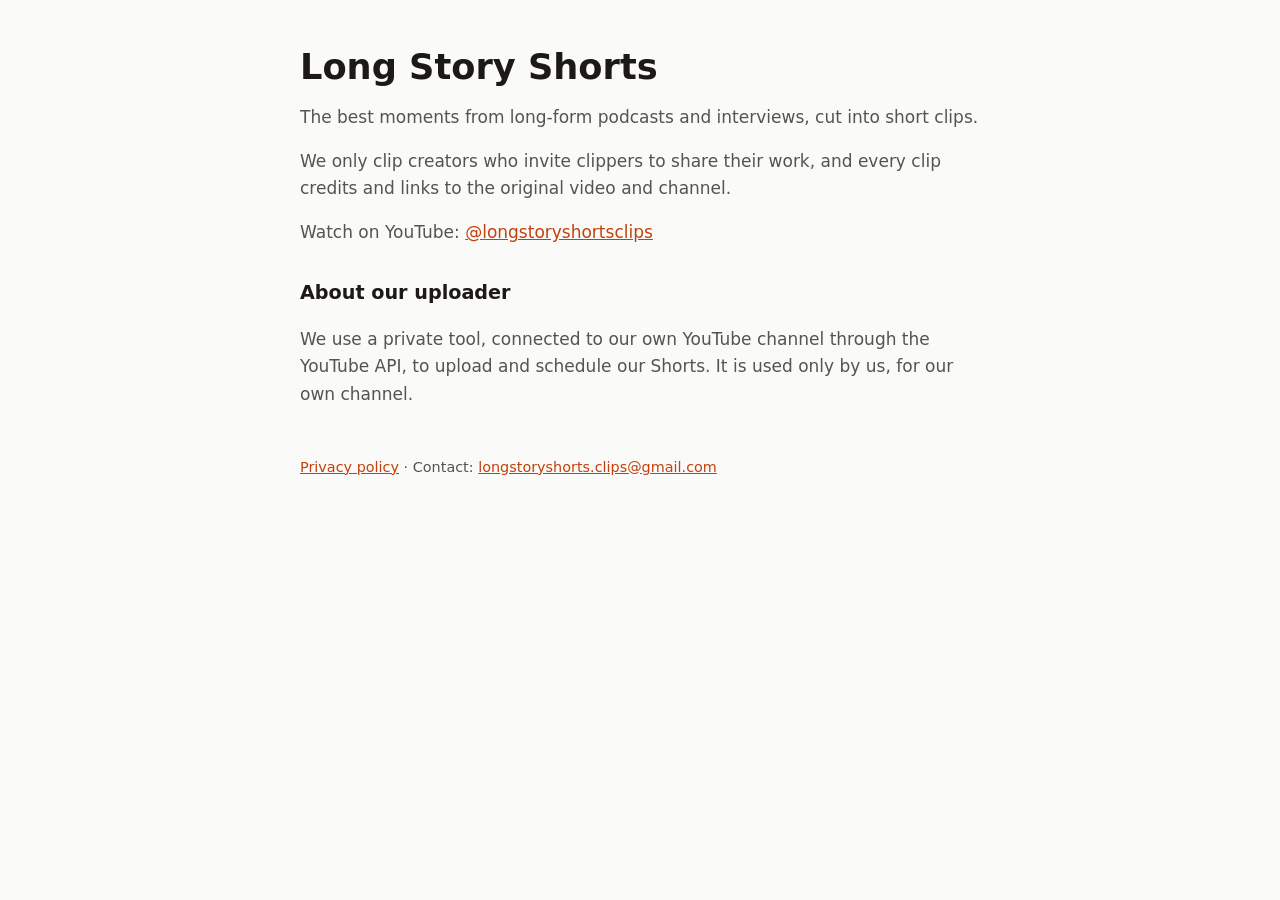
==== index.html @ 4f61a948 "feat: add Long Story Shorts homepage and privacy policy Co-Authored-By: Claude Opus 5.5 (1M context)" ====
<!doctype html><html lang="en"><head><meta charset="utf-8"><meta name="viewport" content="width=device-width,initial-scale=1">
<title>Long Story Shorts</title><link rel="stylesheet" href="style.css"></head><body><main>
<h1>Long Story Shorts</h1>
<p>The best moments from long-form podcasts and interviews, cut into short clips.</p>
<p>We only clip creators who invite clippers to share their work, and every clip credits and links to the original video and channel.</p>
<p>Watch on YouTube: <a href="https://www.youtube.com/@longstoryshortsclips">@longstoryshortsclips</a></p>
<h2>About our uploader</h2>
<p>We use a private tool, connected to our own YouTube channel through the YouTube API, to upload and schedule our Shorts. It is used only by us, for our own channel.</p>
<footer><a href="privacy.html">Privacy policy</a> · Contact: <a href="mailto:longstoryshorts.clips@gmail.com">longstoryshorts.clips@gmail.com</a></footer>
</main></body></html>
---- style.css ----
:root{--bg:#fafaf9;--fg:#1c1917;--muted:#57534e;--accent:#c2410c}
@media (prefers-color-scheme:dark){:root{--bg:#0c0a09;--fg:#f5f5f4;--muted:#a8a29e;--accent:#fb923c}}
body{margin:0;background:var(--bg);color:var(--fg);font:17px/1.6 system-ui,-apple-system,sans-serif}
main{max-width:680px;margin:0 auto;padding:48px 16px}
h1{font-size:2.2rem;line-height:1.1;margin:0 0 8px}h2{margin-top:2rem;font-size:1.2rem}
p,li{color:var(--muted)}a{color:var(--accent)}footer{margin-top:3rem;font-size:.9rem;color:var(--muted)}
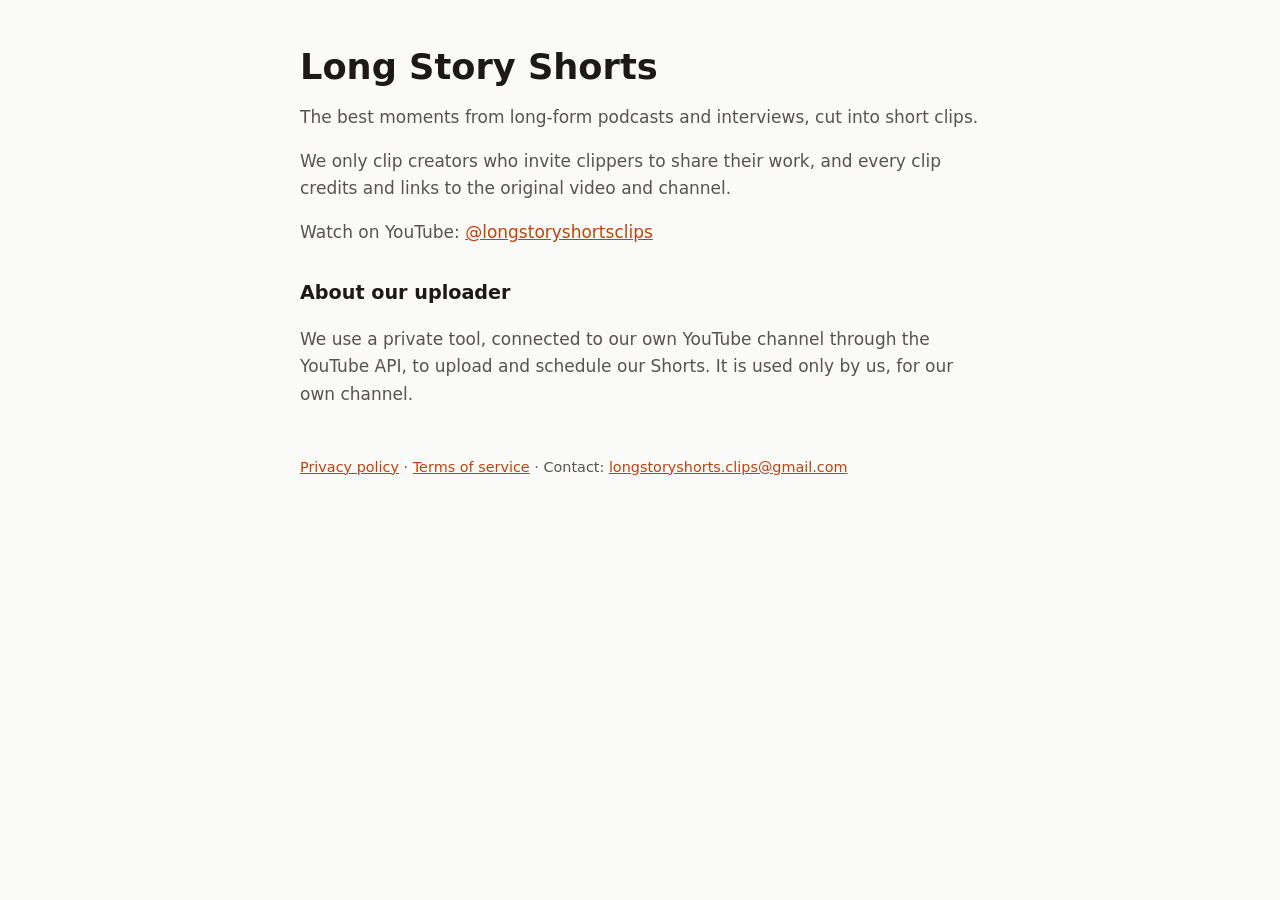
==== commit 8dc796ed: "feat: add terms of service page Co-Authored-By: Claude Opus 5.5 (1M context) <noreply@anthropic.com>" ====
--- a/index.html
+++ b/index.html
@@ -6,5 +6,5 @@
 <p>Watch on YouTube: <a href="https://www.youtube.com/@longstoryshortsclips">@longstoryshortsclips</a></p>
 <h2>About our uploader</h2>
 <p>We use a private tool, connected to our own YouTube channel through the YouTube API, to upload and schedule our Shorts. It is used only by us, for our own channel.</p>
-<footer><a href="privacy.html">Privacy policy</a> · Contact: <a href="mailto:longstoryshorts.clips@gmail.com">longstoryshorts.clips@gmail.com</a></footer>
+<footer><a href="privacy.html">Privacy policy</a> · <a href="terms.html">Terms of service</a> · Contact: <a href="mailto:longstoryshorts.clips@gmail.com">longstoryshorts.clips@gmail.com</a></footer>
 </main></body></html>
